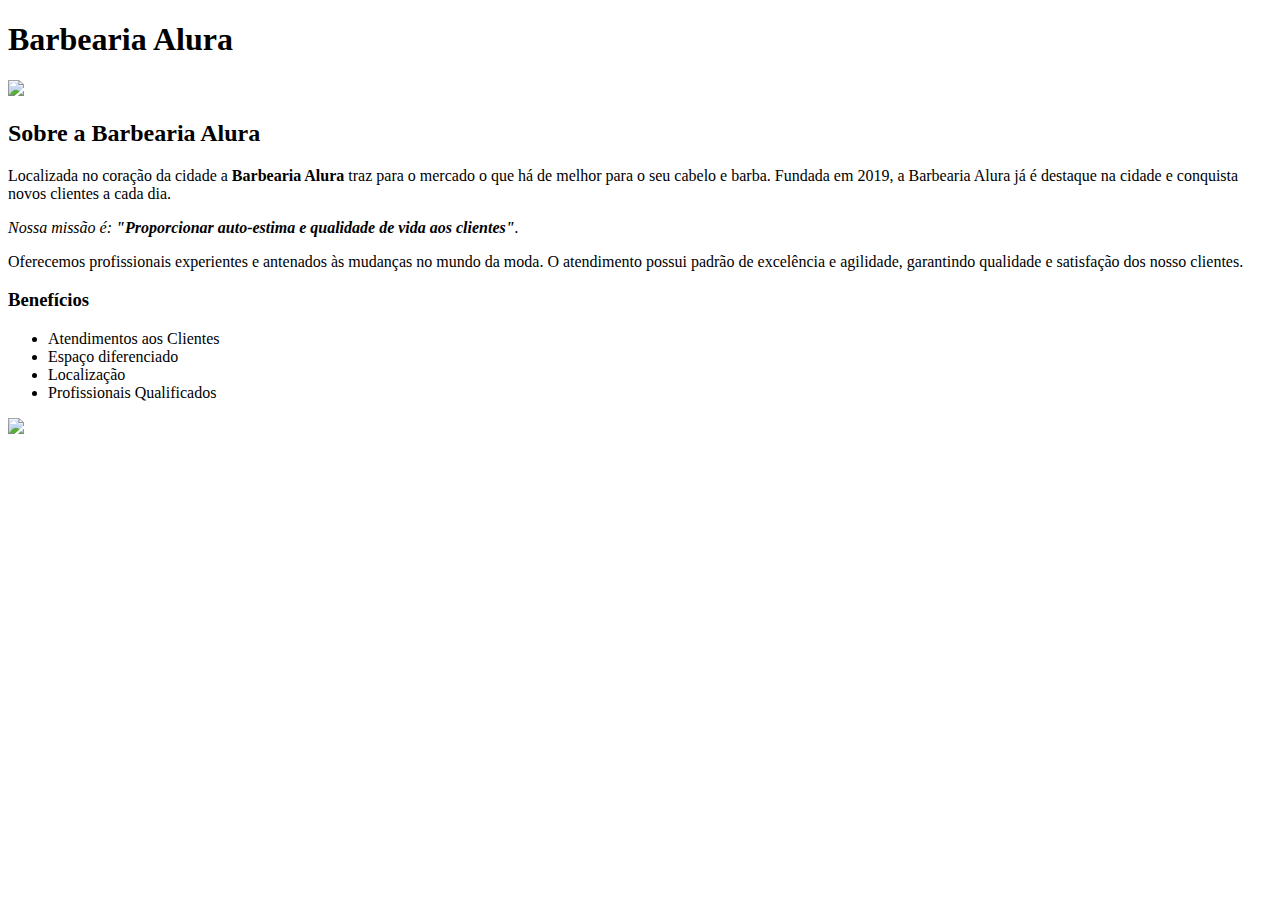
==== index.html @ b478a170 "Fix identation index file" ====
<!DOCTYPE html>
<html lang="pt-br">
      <head>
        <meta charset="UTF-8">
        <title> Barbearia  ALura</title>
        <link rel="stylesheet" href="style.css">

      </head>

      <body>
        <header>
            <h1 class="titulo-principal">Barbearia Alura</h1>
        </header>
        <img id="banner"; src="banner.jpg">
        <div class="principal" >
            <h2  class="titulo-centralizado">Sobre a Barbearia Alura</h2>

            <p>Localizada no coração da cidade a <strong>Barbearia Alura</strong> traz para o mercado o que há de melhor para o seu cabelo e barba. Fundada em 2019, a Barbearia
            Alura já é destaque na cidade e conquista novos clientes a cada dia.</p>

            <p id="missão"><em>Nossa missão é: <strong>"Proporcionar auto-estima e qualidade de vida aos clientes"</strong>.</em></p>

            <p>Oferecemos profissionais experientes e antenados às mudanças no mundo da moda. O atendimento possui padrão de excelência e agilidade, garantindo qualidade e
            satisfação dos nosso clientes.</p>
        </div>

        <div class="beneficios">
            <h3 class="titulo-centralizado">Benefícios</h3>

            <ul>
              <li class="itens">Atendimentos aos Clientes</li>
              <li class="itens">Espaço diferenciado</li>
              <li class="itens">Localização</li>
              <li class="itens">Profissionais Qualificados</li>
            </ul>

            <img src="beneficios.jpg" class="imagembeneficios">
        </div>
     </body>
</html>
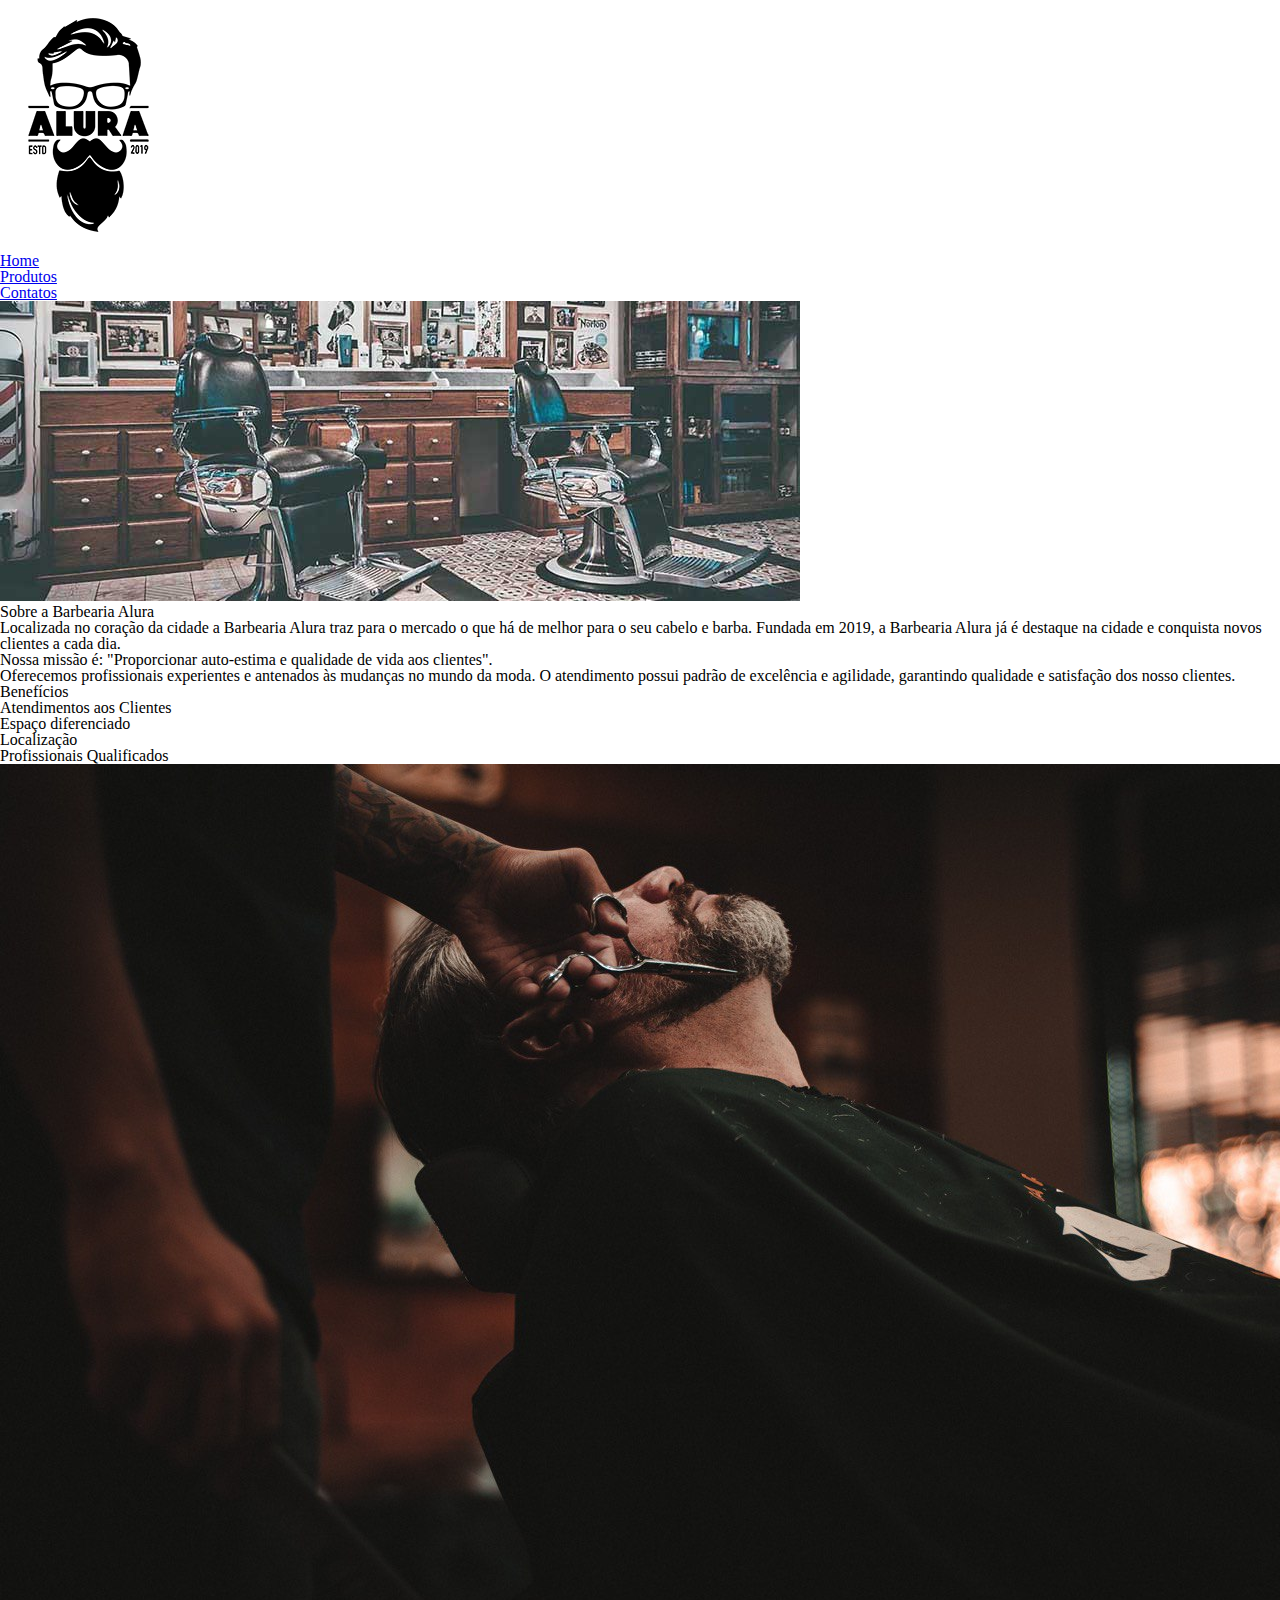
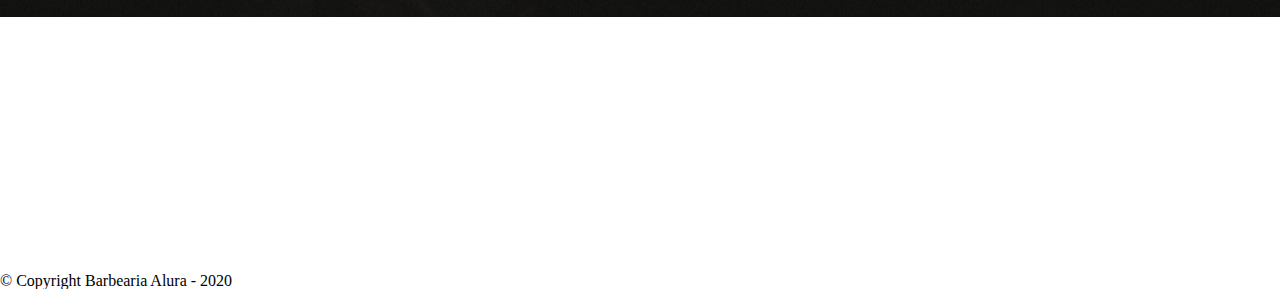
==== commit 2d76739c: "Add footer index page" ====
--- a/index.html
+++ b/index.html
@@ -1,40 +1,68 @@
 <!DOCTYPE html>
 <html lang="pt-br">
-      <head>
+
+    <head>
         <meta charset="UTF-8">
-        <title> Barbearia  ALura</title>
+        <title>
+            Barbearia Alura</title>
+        <link rel="stylesheet" href="reset.css">
         <link rel="stylesheet" href="style.css">
+    </head>
 
-      </head>
+    <body>
+        <header>
+            <div class="caixa">
+                <h1>
+                    <img src="img/logo.png" alt="LogoAlura">
+                </h1>
+                <nav>
+                    <ul>
+                        <li><a href="index.html">Home</a></li>
+                        <li><a href="produtos.html">Produtos</a></li>
+                        <li><a href="contatos.html">Contatos</a></li>
+                    </ul>
+                </nav>
+            </div>
+        </header>
 
-      <body>
-        <header>
-            <h1 class="titulo-principal">Barbearia Alura</h1>
-        </header>
-        <img id="banner"; src="banner.jpg">
-        <div class="principal" >
-            <h2  class="titulo-centralizado">Sobre a Barbearia Alura</h2>
+        <img
+        id="banner" src="./img/banner.jpg">
+        <!-- <h1 class="titulo-principal">Barbearia Alura</h1> -->
+        <div class="principal">
+            <h2 class="titulo-centralizado">Sobre a Barbearia Alura</h2>
 
-            <p>Localizada no coração da cidade a <strong>Barbearia Alura</strong> traz para o mercado o que há de melhor para o seu cabelo e barba. Fundada em 2019, a Barbearia
-            Alura já é destaque na cidade e conquista novos clientes a cada dia.</p>
+            <p>Localizada no coração da cidade a
+                <b>Barbearia Alura</b>
+                traz para o mercado o que há de melhor para o seu cabelo
+                                      e barba. Fundada em 2019, a Barbearia
+                                      Alura já é destaque na cidade e conquista novos clientes a cada dia.</p>
 
-            <p id="missão"><em>Nossa missão é: <strong>"Proporcionar auto-estima e qualidade de vida aos clientes"</strong>.</em></p>
+            <p id="missão">
+                <em>Nossa missão é:
+                    <strong>"Proporcionar auto-estima e qualidade de vida aos
+                                                          clientes"</strong>.</em>
+            </p>
 
-            <p>Oferecemos profissionais experientes e antenados às mudanças no mundo da moda. O atendimento possui padrão de excelência e agilidade, garantindo qualidade e
-            satisfação dos nosso clientes.</p>
+            <p>Oferecemos profissionais experientes e antenados às mudanças no mundo da moda. O atendimento possui padrão de
+                                      excelência e agilidade, garantindo qualidade e
+                                      satisfação dos nosso clientes.</p>
         </div>
 
         <div class="beneficios">
             <h3 class="titulo-centralizado">Benefícios</h3>
+            <ul>
+                <li class="itens">Atendimentos aos Clientes</li>
+                <li class="itens">Espaço diferenciado</li>
+                <li class="itens">Localização</li>
+                <li class="itens">Profissionais Qualificados</li>
+            </ul>
+            <img src="./img/beneficios.jpg" class="imagembeneficios">
+        </div>
+        <footer>
+            <img src="img/logo-branco.png">
+            <p class="copyright">
+                &copy; Copyright Barbearia Alura - 2020</p>
+        </footer>
+    </body>
 
-            <ul>
-              <li class="itens">Atendimentos aos Clientes</li>
-              <li class="itens">Espaço diferenciado</li>
-              <li class="itens">Localização</li>
-              <li class="itens">Profissionais Qualificados</li>
-            </ul>
-
-            <img src="beneficios.jpg" class="imagembeneficios">
-        </div>
-     </body>
 </html>
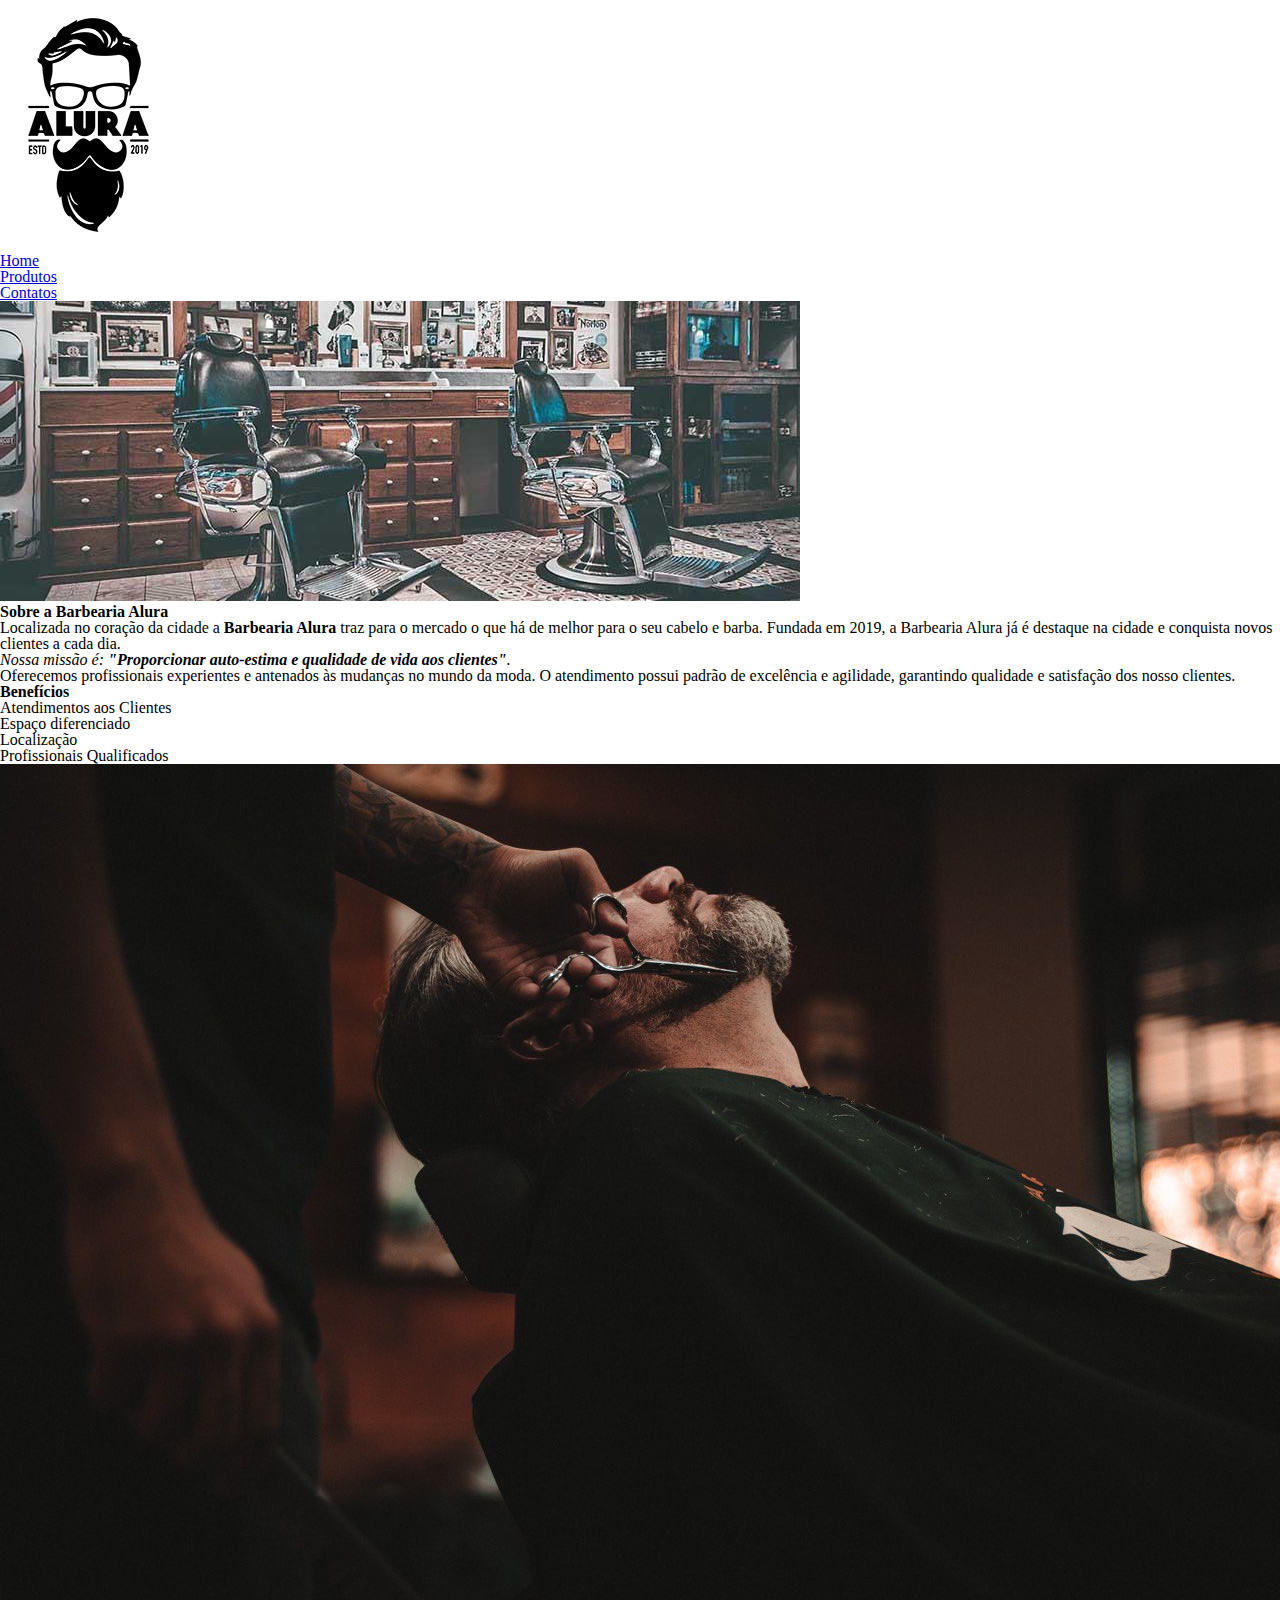
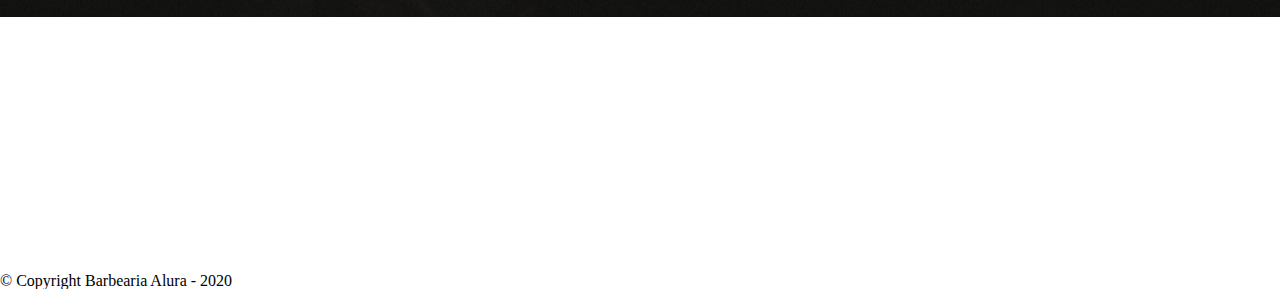
==== commit 95571149: "Fix import css" ====
--- a/index.html
+++ b/index.html
@@ -6,7 +6,7 @@
         <title>
             Barbearia Alura</title>
         <link rel="stylesheet" href="reset.css">
-        <link rel="stylesheet" href="style.css">
+        <link rel="stylesheet" href="style-home.css">
     </head>
 
     <body>
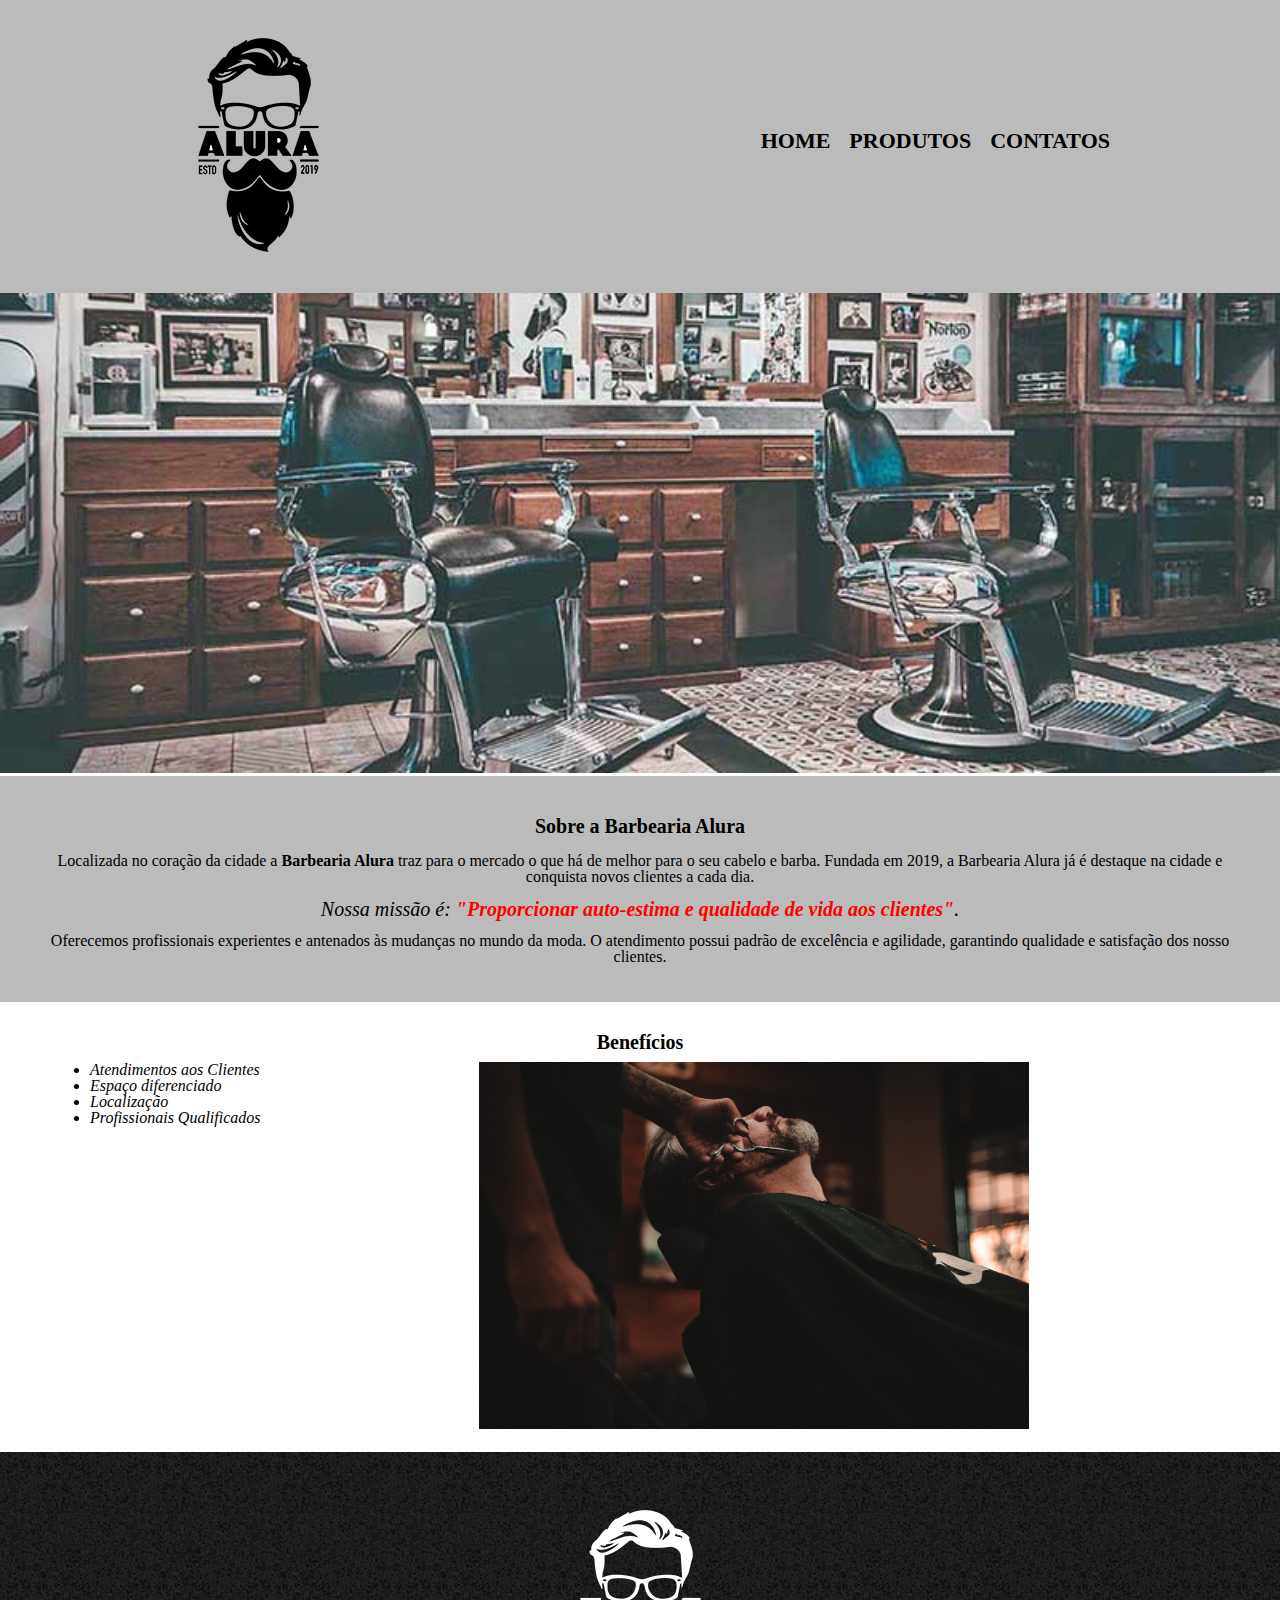
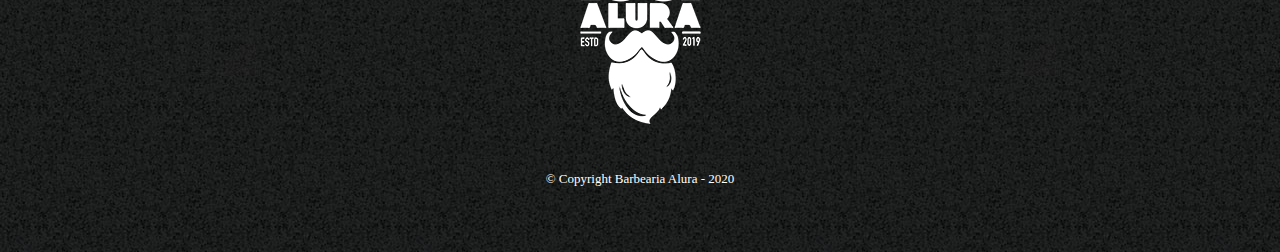
==== commit db4f7af7: "Merge pull request #5 from BrunaRosa/html2_class3" ====
--- a/index.html
+++ b/index.html
@@ -13,7 +13,7 @@
         <header>
             <div class="caixa">
                 <h1>
-                    <img src="img/logo.png" alt="LogoAlura">
+                    <img src="img/logo.png" alt="Logo da Barbearia Alura">
                 </h1>
                 <nav>
                     <ul>
@@ -59,7 +59,7 @@
             <img src="./img/beneficios.jpg" class="imagembeneficios">
         </div>
         <footer>
-            <img src="img/logo-branco.png">
+            <img src="img/logo-branco.png" alt="Logo da Barbearia Alura">
             <p class="copyright">
                 &copy; Copyright Barbearia Alura - 2020</p>
         </footer>
--- a/style-home.css
+++ b/style-home.css
@@ -0,0 +1,100 @@
+
+header {
+  background: #BBBBBB;
+  padding: 20px 0;
+}
+
+nav {
+  position: absolute;
+  top: 110px;
+  right: 0;
+}
+
+nav li {
+  display: inline;
+  margin: 0 0 0 15px;
+}
+
+nav a {
+  text-transform: uppercase;
+  color: #000000;
+  font-weight: bold;
+  font-size: 22px;
+  text-decoration: none;
+}
+
+nav a:hover {
+  color: #C78C19;
+  text-decoration: underline;
+}
+
+.caixa {
+  position: relative;
+  width: 940px;
+  margin: 0 auto;
+}
+
+#banner {
+  width: 100%;
+}
+
+.principal {
+  background: #BBBBBB;
+  padding: 30px;
+}
+
+.titulo-principal {
+  padding-left: 20px;
+}
+
+.titulo-centralizado {
+  text-align: center;
+  font-weight: bold;
+  font-size: 20px;
+  padding: 10px;
+}
+
+p {
+  text-align: center;
+  padding: 7px 7px;
+}
+
+#missão {
+  font-size: 20px;
+}
+
+em strong {
+  color: #FF0000;
+}
+
+.itens {
+  font-style: italic;
+}
+
+.beneficios {
+  background: #FFFFFF;
+  padding: 20px 90px;
+}
+
+.beneficios ul {
+  display: inline-block;
+  vertical-align: top;
+  width: 20%;
+  margin-right: 15%;
+}
+
+.imagembeneficios {
+  width: 50%;
+}
+
+footer {
+  text-align: center;
+  background: url("img/bg.jpg");
+  padding: 40px 0;
+}
+
+.copyright {
+  color: #FFFFFF;
+  font-size: 13px;
+  margin: 20px 0;
+}
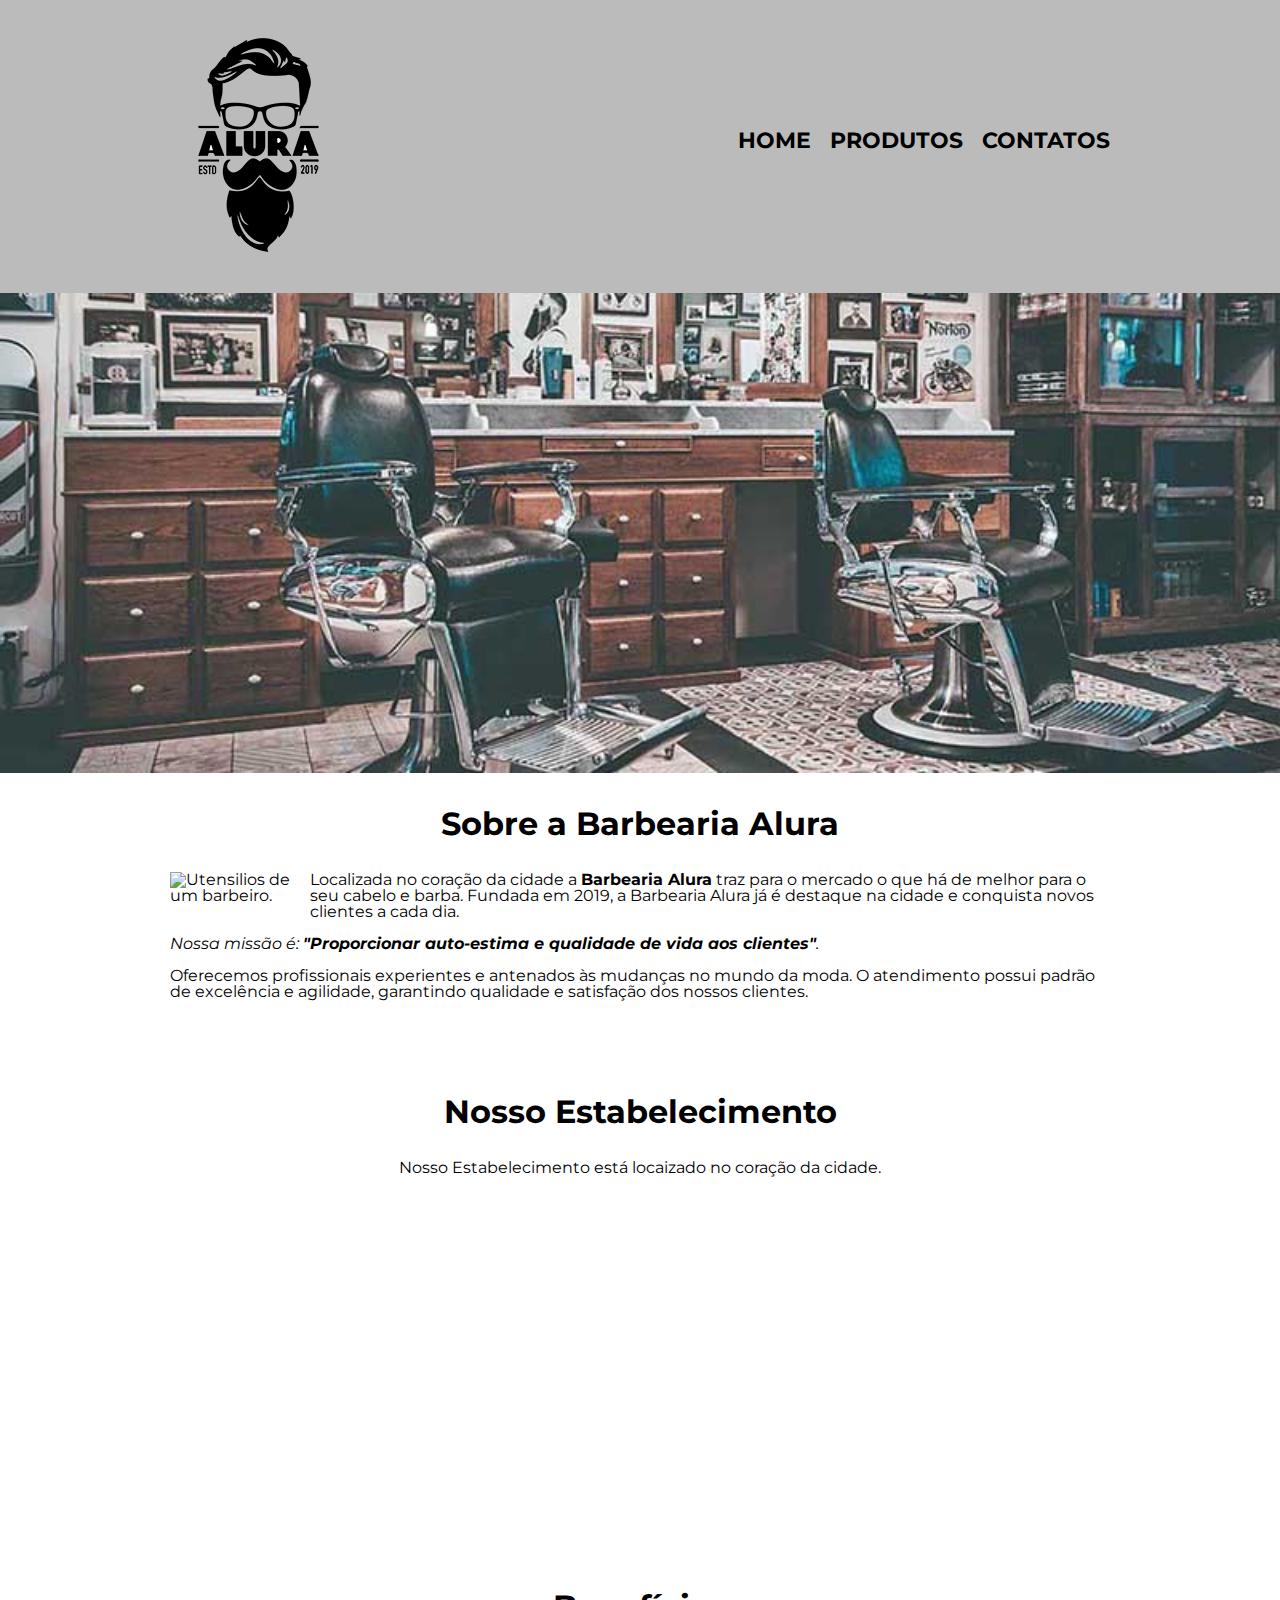
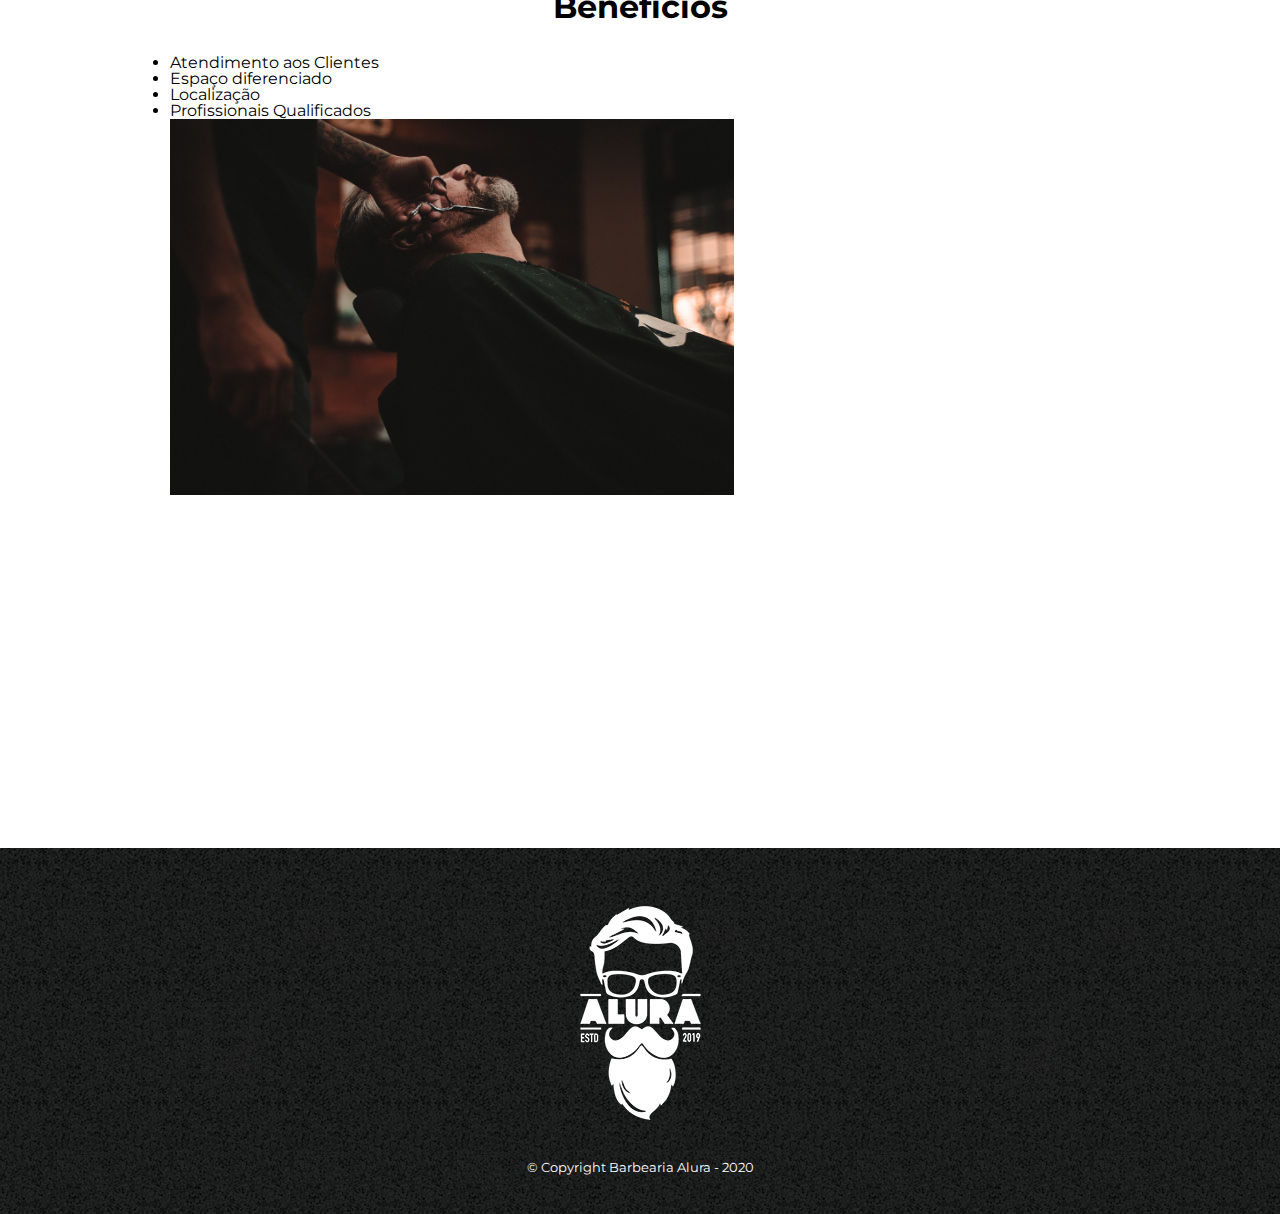
==== commit 166b0205: "Fix styles home page" ====
--- a/index.html
+++ b/index.html
@@ -1,68 +1,73 @@
 <!DOCTYPE html>
 <html lang="pt-br">
+	<head>
+		<meta charset="UTF-8">
+		<title>Barbearia Alura</title>
 
-    <head>
-        <meta charset="UTF-8">
-        <title>
-            Barbearia Alura</title>
-        <link rel="stylesheet" href="reset.css">
-        <link rel="stylesheet" href="style-home.css">
-    </head>
+		<link rel="stylesheet" href="reset.css">
+		<link rel="stylesheet" href="sytle.css">
 
-    <body>
-        <header>
-            <div class="caixa">
-                <h1>
-                    <img src="img/logo.png" alt="Logo da Barbearia Alura">
-                </h1>
-                <nav>
-                    <ul>
-                        <li><a href="index.html">Home</a></li>
-                        <li><a href="produtos.html">Produtos</a></li>
-                        <li><a href="contatos.html">Contatos</a></li>
-                    </ul>
-                </nav>
-            </div>
-        </header>
+		<link rel="preconnect" href="https://fonts.gstatic.com"> <link href="https://fonts.googleapis.com/css2?family=Montserrat:wght@300&display=swap" rel="stylesheet">
+	</head>
 
-        <img
-        id="banner" src="./img/banner.jpg">
-        <!-- <h1 class="titulo-principal">Barbearia Alura</h1> -->
-        <div class="principal">
-            <h2 class="titulo-centralizado">Sobre a Barbearia Alura</h2>
+	<body>
+		<header>
+			<div class="caixa">
+				<h1><img src="img/logo.png" alt="Logo da Barbearia Alura"></h1>
 
-            <p>Localizada no coração da cidade a
-                <b>Barbearia Alura</b>
-                traz para o mercado o que há de melhor para o seu cabelo
-                                      e barba. Fundada em 2019, a Barbearia
-                                      Alura já é destaque na cidade e conquista novos clientes a cada dia.</p>
+				<nav>
+					<ul>
+						<li><a href="index.html">Home</a></li>
+						<li><a href="produtos.html">Produtos</a></li>
+						<li><a href="contatos.html">Contatos</a></li>
+					</ul>
+				</nav>
+			</div>
+		</header>
 
-            <p id="missão">
-                <em>Nossa missão é:
-                    <strong>"Proporcionar auto-estima e qualidade de vida aos
-                                                          clientes"</strong>.</em>
-            </p>
+		<img class="banner" src="./img/banner.jpg">
 
-            <p>Oferecemos profissionais experientes e antenados às mudanças no mundo da moda. O atendimento possui padrão de
-                                      excelência e agilidade, garantindo qualidade e
-                                      satisfação dos nosso clientes.</p>
-        </div>
+		<main>
+			<section class="principal">
+				<h2 class="titulo-principal">Sobre a Barbearia Alura</h2>
 
-        <div class="beneficios">
-            <h3 class="titulo-centralizado">Benefícios</h3>
-            <ul>
-                <li class="itens">Atendimentos aos Clientes</li>
-                <li class="itens">Espaço diferenciado</li>
-                <li class="itens">Localização</li>
-                <li class="itens">Profissionais Qualificados</li>
-            </ul>
-            <img src="./img/beneficios.jpg" class="imagembeneficios">
-        </div>
-        <footer>
-            <img src="img/logo-branco.png" alt="Logo da Barbearia Alura">
-            <p class="copyright">
-                &copy; Copyright Barbearia Alura - 2020</p>
-        </footer>
-    </body>
+				<img class="utensilios" src="./img/utensilios.jpg" alt="Utensilios de um barbeiro.">
+		 
+				<p>Localizada no coração da cidade a <strong>Barbearia Alura</strong> traz para o mercado o que há de melhor para o seu cabelo e barba. Fundada em 2019, a Barbearia Alura já é destaque na cidade e conquista novos clientes a cada dia.</p>
 
-</html>
+				<p id="missao"><em>Nossa missão é: <strong>"Proporcionar auto-estima e qualidade de vida aos clientes"</strong>.</em></p>
+
+				<p>Oferecemos profissionais experientes e antenados às mudanças no mundo da moda. O atendimento possui padrão de excelência e agilidade, garantindo qualidade e satisfação dos nossos clientes.</p>
+			</section>
+
+			<section class="mapa">
+				<h3 class="titulo-principal">Nosso Estabelecimento</h3>
+				<p>Nosso Estabelecimento está locaizado no coração da cidade.</p>
+				<iframe src="https://www.google.com/maps/embed?pb=!1m18!1m12!1m3!1d3656.448598132937!2d-46.634658748881336!3d-23.58823936839651!2m3!1f0!2f0!3f0!3m2!1i1024!2i768!4f13.1!3m3!1m2!1s0x94ce5a2b2ed7f3a1%3A0xab35da2f5ca62674!2sCaelum%20-%20Escola%20de%20Tecnologia!5e0!3m2!1spt-PT!2sbr!4v1606420193536!5m2!1spt-PT!2sbr" width="100%" height="300" frameborder="0" style="border:0;" allowfullscreen="" aria-hidden="false" tabindex="0"></iframe>
+			</section>
+
+			<section class="beneficios">
+				<h3 class="titulo-principal">Benefícios</h3>
+
+				<ul>
+					<li class="itens">Atendimento aos Clientes</li>
+					<li class="itens">Espaço diferenciado</li>
+					<li class="itens">Localização</li>
+					<li class="itens">Profissionais Qualificados</li>
+				</ul>
+
+				<img src="./img//beneficios.jpg" class="imagembeneficios">
+
+				<div class="video">
+					<iframe width="560" height="315" src="https://www.youtube.com/embed/wcVVXUV0YUY" frameborder="0" allow="accelerometer; autoplay; encrypted-media; gyroscope; picture-in-picture" allowfullscreen></iframe>
+				</div>
+				
+			</section>
+		</main>
+
+		<footer>
+			<img src="./img/logo-branco.png" alt="Logo da Barbearia Alura">
+			<p class="copyright">&copy; Copyright Barbearia Alura - 2020</p>
+		</footer>
+	</body>
+</html>--- a/sytle.css
+++ b/sytle.css
@@ -0,0 +1,205 @@
+body {
+	font-family: 'Montserrat', sans-serif;
+}
+
+
+header {
+	background: #BBBBBB;
+	padding: 20px 0;
+}
+
+.caixa {
+	position: relative;
+	width: 940px;
+	margin: 0 auto;
+}
+
+nav {
+	position: absolute;
+	top: 110px;
+	right: 0;
+}
+
+nav li {
+	display: inline;
+	margin: 0 0 0 15px;
+}
+
+nav a {
+	text-transform: uppercase;
+	color: #000000;
+	font-weight: bold;
+	font-size: 22px;
+	text-decoration: none;
+}
+
+nav a:hover {
+	color: #C78C19;
+	text-decoration: underline;
+}
+
+.produtos {
+	width: 940px;
+	margin: 0 auto;
+	padding: 50px 0;
+}
+
+.produtos li {
+	display: inline-block;
+	text-align: center;
+	width: 30%;
+	vertical-align: top;
+	margin: 0 1.5%;
+	padding: 30px 20px;
+	box-sizing: border-box;
+	border: 2px solid #000000;
+	border-radius: 10px;
+}
+
+.produtos li:hover {
+	border-color: #C78C19;
+}
+
+.produtos li:active {
+	border-color: #088C19;	
+}
+
+.produtos li:hover h2 {
+	font-size: 34px;
+}
+
+.produtos h2 {
+	font-size: 30px;
+	font-weight: bold;
+}
+
+.produto-descricao {
+	font-size: 18px;
+}
+
+.produto-preco {
+	font-size: 22px;
+	font-weight: bold;
+	margin-top: 10px;
+}
+
+footer {
+	text-align: center;
+	background: url("img/bg.jpg");
+	padding: 40px 0;
+}
+
+.copyright {
+	color: #FFFFFF;
+	font-size: 13px;
+	margin: 20px 0 0;
+}
+
+main {
+	width: 940px;
+	margin: 0 auto;
+}
+
+form {
+	margin: 40px 0;
+}
+
+form label, 
+form legend {
+	display: block;
+	font-size: 20px;
+	margin: 0 0 10px;
+}
+
+.input-padrao {
+	display: block;
+	margin: 0 0 20px;
+	padding: 10px 25px;
+	width: 50%;
+}
+
+.checkbox {
+	margin: 20px 0;
+}
+
+.enviar {
+	width: 40%;
+	padding: 15px 0;
+	background: orange;
+	color: white;
+	font-weight: bold;
+	font-size: 18px;
+	border: none;
+	border-radius: 5px;
+	transition: 1s all;
+	cursor: pointer;
+}
+
+.enviar:hover {
+	background: darkorange;
+	transform: scale(1.2);
+}
+
+table {
+	margin: 20px 0 40px;
+}
+
+thead {
+	background: #555555;
+	color: white;
+	font-weight: bold;
+}
+
+td, th {
+	border: 1px solid #000000;
+	padding: 8px 15px;
+}
+
+
+/* css da página inicial */
+.banner {
+	width: 100%;
+}
+
+.titulo-principal {
+	text-align: center;
+	font-size: 2em;
+	margin: 1em 0 1em;
+	clear: left;
+}
+
+.principal p {
+	margin: 0 0 1em;
+}
+
+.principal strong {
+	font-weight: bold;
+}
+
+.principal em {
+	font-style: italic;
+}
+
+.utensilios {
+	width: 120px;
+	float: left;
+	margin: 0 20px 20px 0;
+}
+
+.imagembeneficios {
+	width: 60%;
+}
+
+.mapa {
+	padding: 3em 0;	
+}
+
+.mapa p {
+	margin: 0 0 2em;
+	text-align: center;
+}
+
+.video {
+	width: 560px;
+	margin: 1em auto;
+}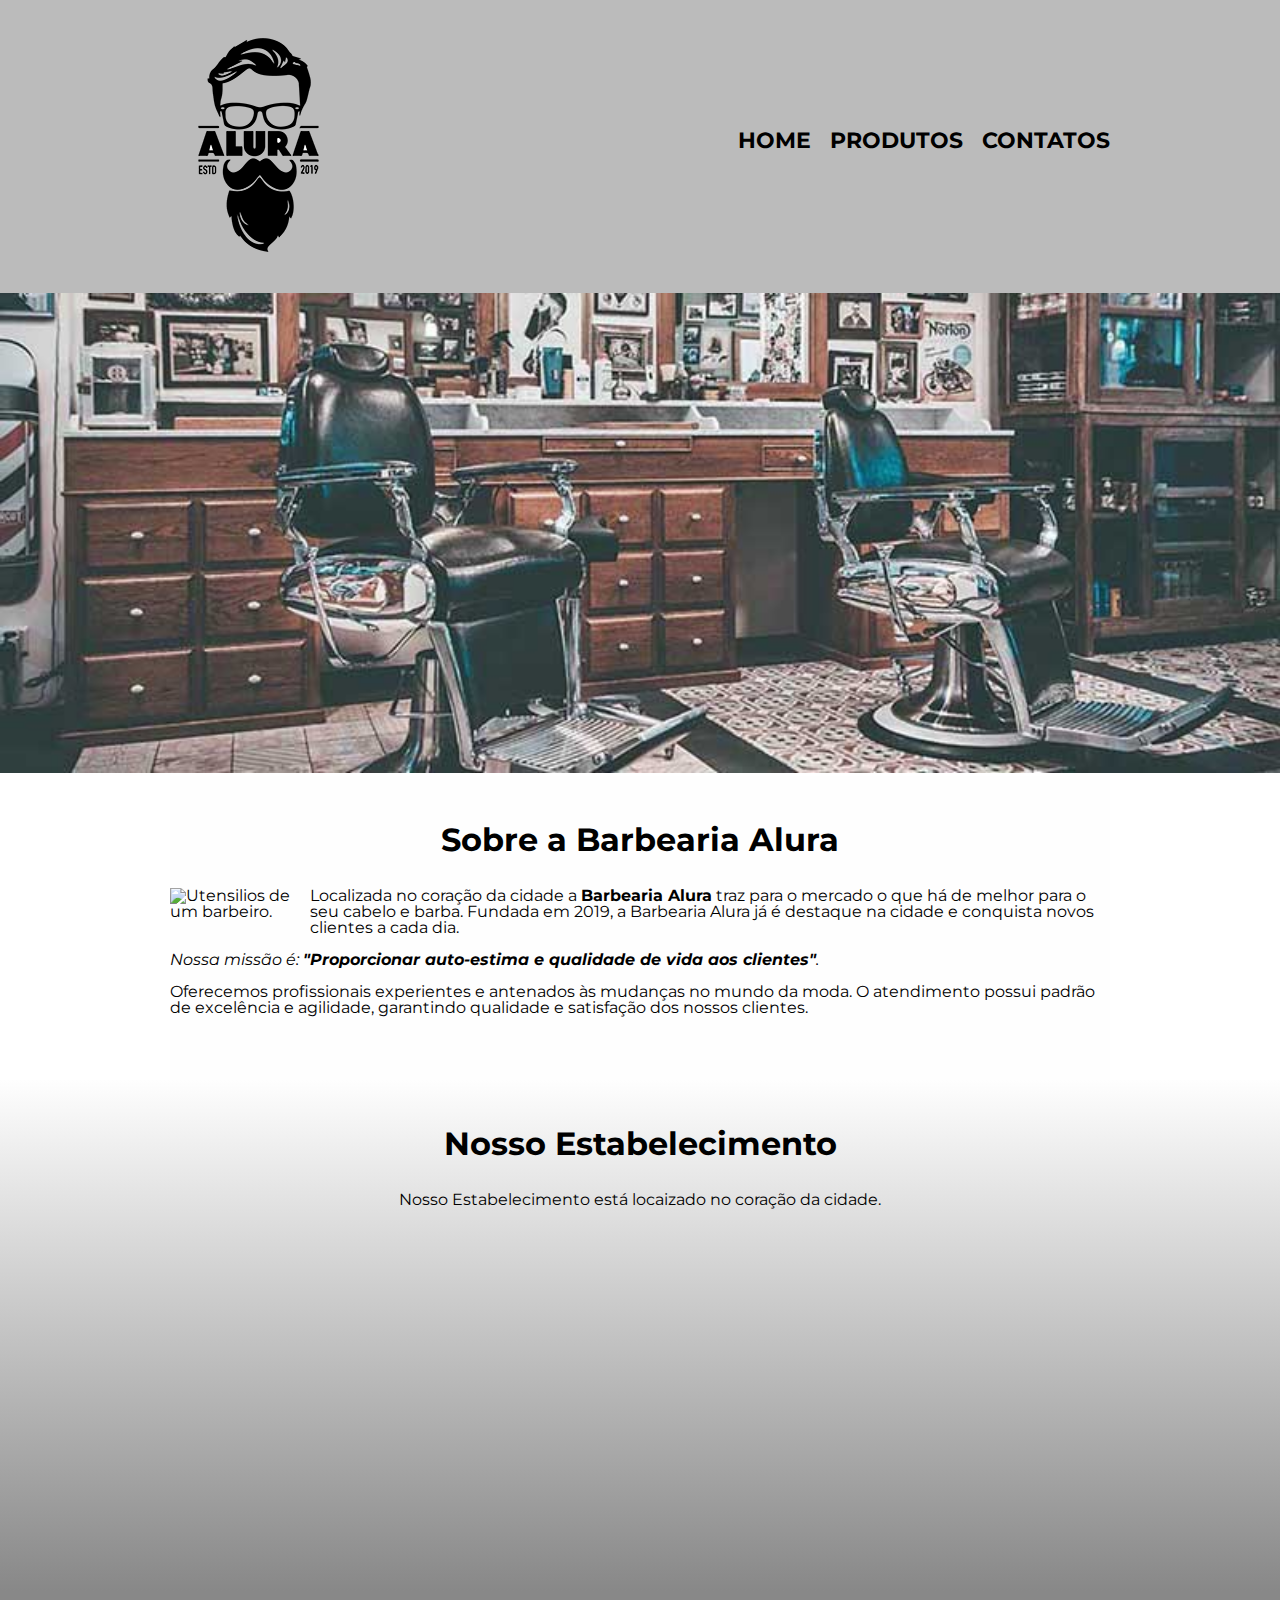
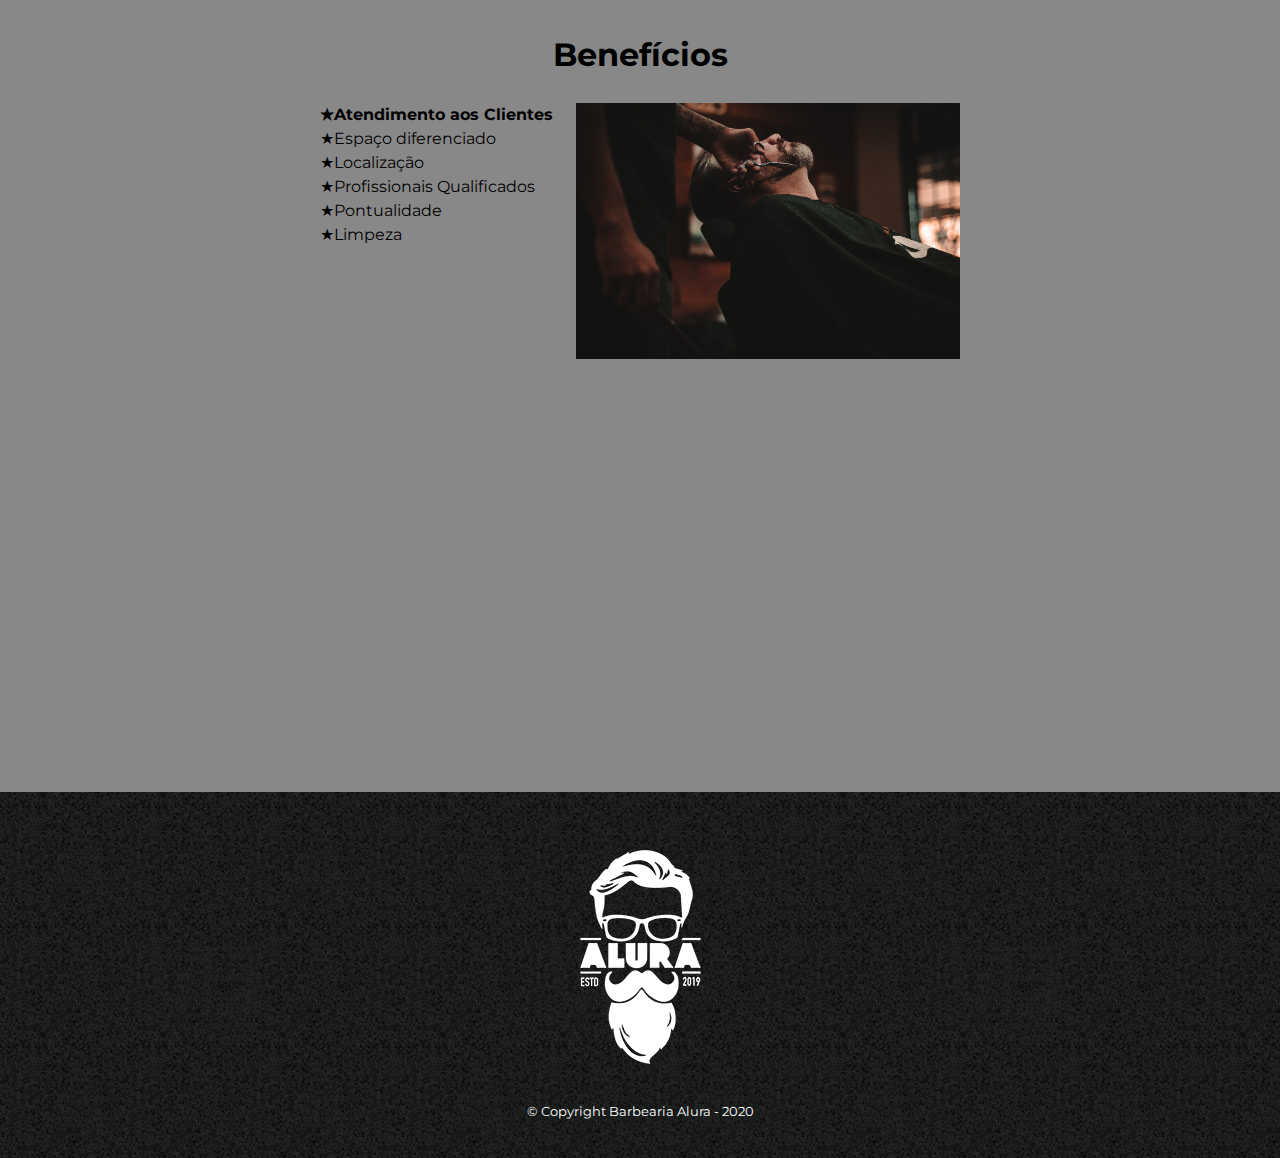
==== commit c212fa64: "Fix index home page" ====
--- a/index.html
+++ b/index.html
@@ -43,20 +43,24 @@
 			<section class="mapa">
 				<h3 class="titulo-principal">Nosso Estabelecimento</h3>
 				<p>Nosso Estabelecimento está locaizado no coração da cidade.</p>
+				<div class="mapa-conteudo">
 				<iframe src="https://www.google.com/maps/embed?pb=!1m18!1m12!1m3!1d3656.448598132937!2d-46.634658748881336!3d-23.58823936839651!2m3!1f0!2f0!3f0!3m2!1i1024!2i768!4f13.1!3m3!1m2!1s0x94ce5a2b2ed7f3a1%3A0xab35da2f5ca62674!2sCaelum%20-%20Escola%20de%20Tecnologia!5e0!3m2!1spt-PT!2sbr!4v1606420193536!5m2!1spt-PT!2sbr" width="100%" height="300" frameborder="0" style="border:0;" allowfullscreen="" aria-hidden="false" tabindex="0"></iframe>
+				</div>
 			</section>
 
 			<section class="beneficios">
 				<h3 class="titulo-principal">Benefícios</h3>
 
-				<ul>
-					<li class="itens">Atendimento aos Clientes</li>
-					<li class="itens">Espaço diferenciado</li>
-					<li class="itens">Localização</li>
-					<li class="itens">Profissionais Qualificados</li>
-				</ul>
-
-				<img src="./img//beneficios.jpg" class="imagembeneficios">
+				<div class="conteudo-beneficios">
+                    <ul class="lista-beneficios">
+                        <li class="itens">Atendimento aos Clientes</li>
+                        <li class="itens">Espaço diferenciado</li>
+                        <li class="itens">Localização</li>
+                        <li class="itens">Profissionais Qualificados</li>
+                        <li class="itens">Pontualidade</li>
+                        <li class="itens">Limpeza</li>
+                    </ul><img src="img/beneficios.jpg" class="imagem-beneficios">
+                </div>
 
 				<div class="video">
 					<iframe width="560" height="315" src="https://www.youtube.com/embed/wcVVXUV0YUY" frameborder="0" allow="accelerometer; autoplay; encrypted-media; gyroscope; picture-in-picture" allowfullscreen></iframe>
--- a/sytle.css
+++ b/sytle.css
@@ -96,8 +96,7 @@
 }
 
 main {
-	width: 940px;
-	margin: 0 auto;
+	
 }
 
 form {
@@ -164,9 +163,16 @@
 .titulo-principal {
 	text-align: center;
 	font-size: 2em;
-	margin: 1em 0 1em;
+	margin: 0 0 1em;
 	clear: left;
 }
+
+.principal {
+    padding: 3em 0;
+    background: #FEFEFE;
+    width: 940px;
+    margin: 0 auto;
+} 
 
 .principal p {
 	margin: 0 0 1em;
@@ -186,12 +192,9 @@
 	margin: 0 20px 20px 0;
 }
 
-.imagembeneficios {
-	width: 60%;
-}
-
 .mapa {
-	padding: 3em 0;	
+    padding:3em 0;
+	background: linear-gradient(#FEFEFE, #888888);
 }
 
 .mapa p {
@@ -199,7 +202,45 @@
 	text-align: center;
 }
 
+.mapa-conteudo {
+    width: 940px;
+    margin: 0 auto;
+}
+
+.beneficios { 
+    padding: 3em 0;
+	background: #888888;
+}
+
+.conteudo-beneficios {
+    width: 640px;
+    margin: 0 auto;
+}
+
+.lista-beneficios {
+	list-style-type: none;
+    width: 40%;
+    display: inline-block;
+	vertical-align: top;
+}
+
+.itens {
+    line-height: 1.5;
+}
+
+.itens:first-child {
+    font-weight: bold;
+}
+
+.itens:before {
+    content: "★";
+}
+
+.imagem-beneficios {
+	width: 60%;
+}
+
 .video {
-	width: 560px;
-	margin: 1em auto;
+    width: 560px;
+    margin: 2em auto;
 }